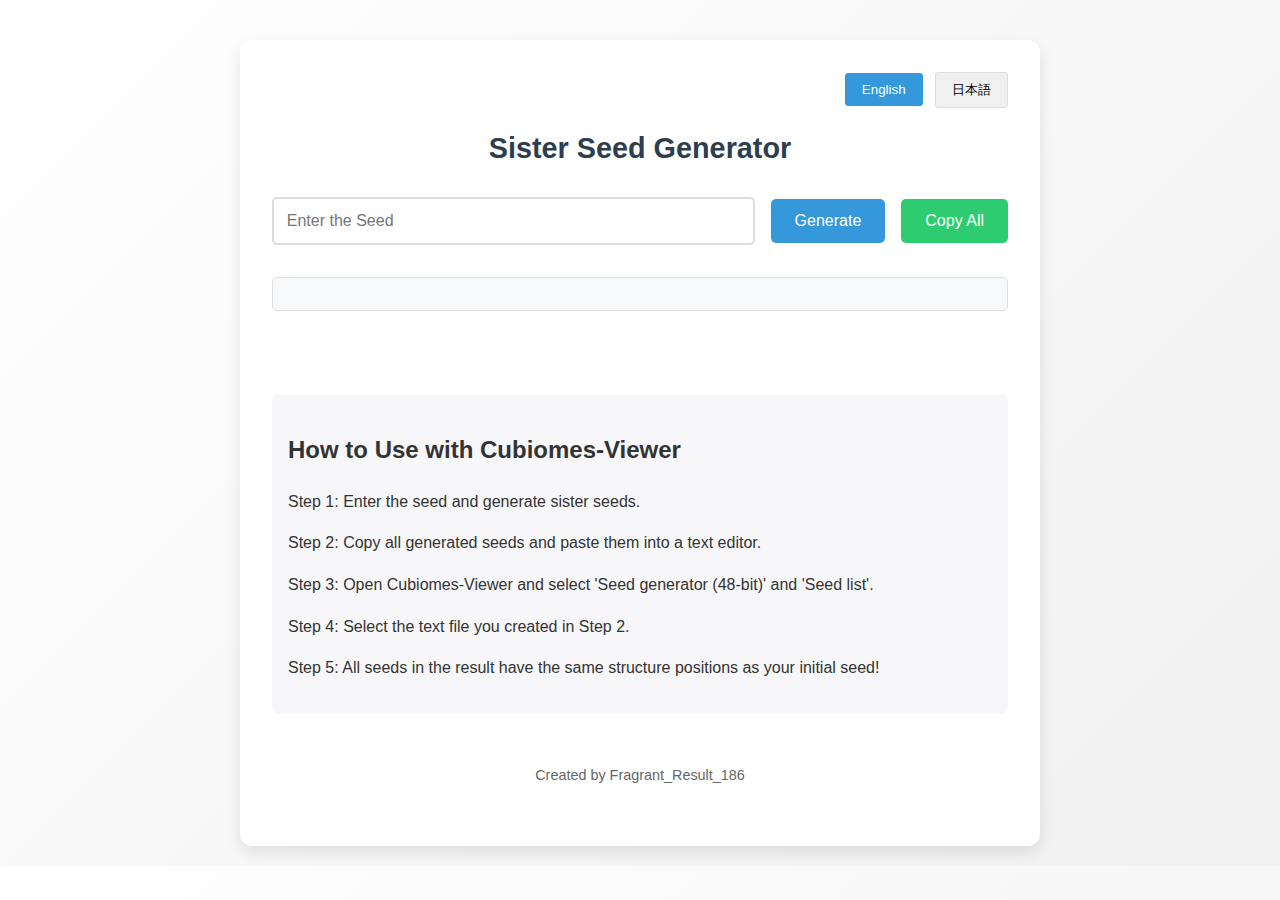
==== index.html @ 9ccfedac "Rename I'm idiot" ====
<!DOCTYPE html>
<html lang="ja">
<head>
    <meta charset="UTF-8">
    <meta name="viewport" content="width=device-width, initial-scale=1.0">
    <title>Sister Seed Generator</title>
    <style>
        body {
            font-family: 'Segoe UI', Tahoma, Geneva, Verdana, sans-serif;
            max-width: 800px;
            margin: 0 auto;
            padding: 20px;
            background: linear-gradient(135deg, #ffffff, #f0f0f0);
            color: #333;
        }

        .container {
            background-color: white;
            padding: 2rem;
            border-radius: 12px;
            box-shadow: 0 6px 15px rgba(0,0,0,0.1);
            margin-top: 20px;
        }

        .language-switch {
            text-align: right;
            margin-bottom: 1.5rem;
        }

        .language-btn {
            padding: 0.5rem 1rem;
            margin-left: 0.5rem;
            background-color: #f0f0f0;
            border: 1px solid #ddd;
            border-radius: 3px;
            cursor: pointer;
            transition: background-color 0.3s, transform 0.2s;
        }

        .language-btn.active {
            background-color: #3498db;
            color: white;
            border-color: #3498db;
        }

        .language-btn:hover {
            transform: scale(1.05);
        }

        h1 {
            color: #2c3e50;
            text-align: center;
            margin-bottom: 2rem;
            font-size: 1.8rem;
        }

        .row {
            display: flex;
            gap: 1rem;
            margin-bottom: 2rem;
            align-items: center;
        }

        input[type="text"] {
            flex: 1;
            padding: 0.8rem;
            font-size: 1rem;
            border: 2px solid #ddd;
            border-radius: 5px;
            transition: border-color 0.3s, box-shadow 0.3s;
        }

        input[type="text"]:focus {
            outline: none;
            border-color: #3498db;
            box-shadow: 0 0 8px rgba(52, 152, 219, 0.4);
        }

        .btn {
            padding: 0.8rem 1.5rem;
            font-size: 1rem;
            border: none;
            border-radius: 5px;
            cursor: pointer;
            transition: background-color 0.3s, transform 0.2s, box-shadow 0.2s;
            color: white;
        }

        #GenerateButton {
            background-color: #3498db;
        }

        #GenerateButton:hover {
            background-color: #2980b9;
            transform: translateY(-2px);
            box-shadow: 0 4px 10px rgba(0,0,0,0.2);
        }

        #CopyButton {
            background-color: #2ecc71;
        }

        #CopyButton:hover {
            background-color: #27ae60;
            transform: translateY(-2px);
            box-shadow: 0 4px 10px rgba(0,0,0,0.2);
        }

        #List {
            background-color: #f8f9fa;
            padding: 1rem;
            border-radius: 5px;
            white-space: pre-wrap;
            word-break: break-all;
            max-height: 300px;
            overflow-y: auto;
            font-family: monospace;
            font-size: 0.9rem;
            margin-bottom: 2rem;
            border: 1px solid #ddd;
        }

        #List::-webkit-scrollbar {
            width: 8px;
        }

        #List::-webkit-scrollbar-thumb {
            background-color: #3498db;
            border-radius: 4px;
        }

        #List::-webkit-scrollbar-track {
            background: #f5f5f5;
        }

        .status {
            text-align: center;
            color: #666;
            margin-top: 1rem;
            font-size: 0.9rem;
            min-height: 20px;
        }

        .steps {
            margin-top: 2rem;
            padding: 1rem;
            background-color: #f7f7f9;
            border-radius: 5px;
            line-height: 1.6;
        }

        .step {
            margin-bottom: 1rem;
        }

        footer {
            text-align: center;
            color: #666;
            padding: 1rem;
            font-size: 0.9rem;
            margin-top: 1.5rem;
        }
    </style>
</head>
<body>
    <div class="container">
        <div class="language-switch">
            <button onclick="setLanguage('en')" id="en-btn" class="language-btn">English</button>
            <button onclick="setLanguage('ja')" id="ja-btn" class="language-btn">日本語</button>
        </div>
        <h1 data-en="Sister Seed Generator" data-ja="Sister Seed Generator"></h1>
        <div class="row">
            <input id="SeedText" type="text" placeholder="Enter the Seed" data-en-placeholder="Enter the Seed" data-ja-placeholder="シード値を入力してください">
            <button id="GenerateButton" class="btn" onclick="Generate()" data-en="Generate" data-ja="生成"></button>
            <button id="CopyButton" class="btn" onclick="CopyToClipboard()" data-en="Copy All" data-ja="全てコピー"></button>
        </div>
        <p id="List"></p>
        <div id="status" class="status"></div>

        <!-- 手順説明 -->
        <div class="steps">
            <h2 data-en="How to Use with Cubiomes-Viewer" data-ja="Cubiomes-Viewerでの使用方法"></h2>
            <div class="step" data-en="Step 1: Enter the seed and generate sister seeds." data-ja="ステップ１：シードを入力してシスターシードを生成">
                Step 1: Enter the seed and generate sister seeds.
            </div>
            <div class="step" data-en="Step 2: Copy all generated seeds and paste them into a text editor." data-ja="ステップ２：全てをコピーし、メモ帳に貼り付ける">
                Step 2: Copy all generated seeds and paste them into a text editor.
            </div>
            <div class="step" data-en="Step 3: Open Cubiomes-Viewer and select 'Seed generator (48-bit)' and 'Seed list'." data-ja="ステップ３：Cubiomes-ViewerのSeed generator (48-bit)のSeed listを選択">
                Step 3: Open Cubiomes-Viewer and select 'Seed generator (48-bit)' and 'Seed list'.
            </div>
            <div class="step" data-en="Step 4: Select the text file you created in Step 2." data-ja="ステップ４：先ほど貼り付けたメモ帳を選択する">
                Step 4: Select the text file you created in Step 2.
            </div>
            <div class="step" data-en="Step 5: All seeds in the result have the same structure positions as your initial seed!" data-ja="ステップ５：得られるシードは最初のシードと同じ構造物配置（シスターシード）！">
                Step 5: All seeds in the result have the same structure positions as your initial seed!
            </div>
        </div>

        <footer>
            <p>Created by Fragrant_Result_186</p>
        </footer>
    </div>

    <script>
        const translations = {
            en: {
                invalidInput: 'Please enter a valid value within the range of -2^63 to 2^63-1',
                generating: 'Generating...',
                generated: 'Generation complete!',
                copied: 'Copied to clipboard'
            },
            ja: {
                invalidInput: '有効な範囲（-2^63 ～ 2^63-1）内の値を入力してください',
                generating: '生成中...',
                generated: '生成完了！',
                copied: 'クリップボードにコピーしました'
            }
        };

        let currentLanguage = (navigator.language || navigator.userLanguage).startsWith('ja') ? 'ja' : 'en';

        function setLanguage(lang) {
            currentLanguage = lang;
            document.querySelectorAll('[data-en]').forEach(element => {
                element.textContent = element.getAttribute(`data-${lang}`);
            });
            document.querySelectorAll('[data-en-placeholder]').forEach(element => {
                element.placeholder = element.getAttribute(`data-${lang}-placeholder`);
            });
            document.querySelectorAll('.language-btn').forEach(btn => btn.classList.toggle('active', btn.id.startsWith(lang)));
        }

        function updateStatus(key) {
            document.getElementById('status').textContent = translations[currentLanguage][key];
        }

        async function Generate() {
            let seed = document.getElementById("SeedText").value;
            const min = BigInt("-9223372036854775808");
            const max = BigInt("9223372036854775807");

            if (isNaN(seed) || BigInt(seed) < min || BigInt(seed) > max) {
                updateStatus('invalidInput');
                return;
            }
            
            updateStatus('generating');
            await new Promise(resolve => setTimeout(resolve, 0));

            try {
                let output = '';
                for (let i = BigInt(seed); i < BigInt(seed) + 2n ** 48n; i += 2n ** 32n) {
                    output += i + ' ';
                }
                document.getElementById("List").textContent = output;
                updateStatus('generated');
            } catch {
                updateStatus('invalidInput');
            }
        }

        function CopyToClipboard() {
            const copyText = document.getElementById("List").textContent;
            if (!copyText) return;

            const textarea = document.createElement('textarea');
            textarea.value = copyText;
            document.body.appendChild(textarea);
            textarea.select();

            try {
                document.execCommand('copy');
                updateStatus('copied');
            } finally {
                document.body.removeChild(textarea);
            }
        }

        document.getElementById("SeedText").addEventListener("keypress", function(e) {
            if (e.key === "Enter") Generate();
        });

        setLanguage(currentLanguage);
    </script>
</body>
</html>
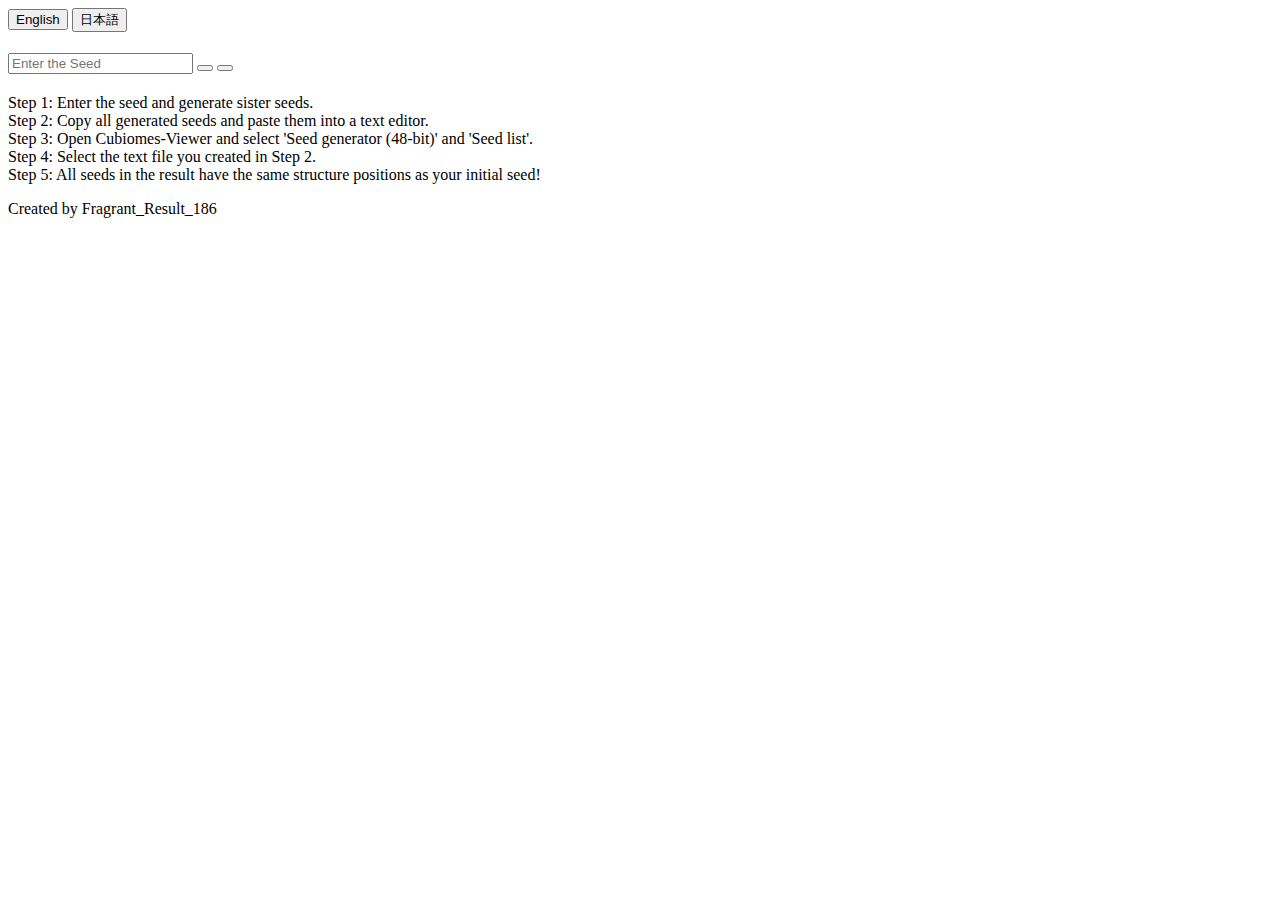
==== commit 5869d433: "Update index.html" ====
--- a/index.html
+++ b/index.html
@@ -4,163 +4,7 @@
     <meta charset="UTF-8">
     <meta name="viewport" content="width=device-width, initial-scale=1.0">
     <title>Sister Seed Generator</title>
-    <style>
-        body {
-            font-family: 'Segoe UI', Tahoma, Geneva, Verdana, sans-serif;
-            max-width: 800px;
-            margin: 0 auto;
-            padding: 20px;
-            background: linear-gradient(135deg, #ffffff, #f0f0f0);
-            color: #333;
-        }
-
-        .container {
-            background-color: white;
-            padding: 2rem;
-            border-radius: 12px;
-            box-shadow: 0 6px 15px rgba(0,0,0,0.1);
-            margin-top: 20px;
-        }
-
-        .language-switch {
-            text-align: right;
-            margin-bottom: 1.5rem;
-        }
-
-        .language-btn {
-            padding: 0.5rem 1rem;
-            margin-left: 0.5rem;
-            background-color: #f0f0f0;
-            border: 1px solid #ddd;
-            border-radius: 3px;
-            cursor: pointer;
-            transition: background-color 0.3s, transform 0.2s;
-        }
-
-        .language-btn.active {
-            background-color: #3498db;
-            color: white;
-            border-color: #3498db;
-        }
-
-        .language-btn:hover {
-            transform: scale(1.05);
-        }
-
-        h1 {
-            color: #2c3e50;
-            text-align: center;
-            margin-bottom: 2rem;
-            font-size: 1.8rem;
-        }
-
-        .row {
-            display: flex;
-            gap: 1rem;
-            margin-bottom: 2rem;
-            align-items: center;
-        }
-
-        input[type="text"] {
-            flex: 1;
-            padding: 0.8rem;
-            font-size: 1rem;
-            border: 2px solid #ddd;
-            border-radius: 5px;
-            transition: border-color 0.3s, box-shadow 0.3s;
-        }
-
-        input[type="text"]:focus {
-            outline: none;
-            border-color: #3498db;
-            box-shadow: 0 0 8px rgba(52, 152, 219, 0.4);
-        }
-
-        .btn {
-            padding: 0.8rem 1.5rem;
-            font-size: 1rem;
-            border: none;
-            border-radius: 5px;
-            cursor: pointer;
-            transition: background-color 0.3s, transform 0.2s, box-shadow 0.2s;
-            color: white;
-        }
-
-        #GenerateButton {
-            background-color: #3498db;
-        }
-
-        #GenerateButton:hover {
-            background-color: #2980b9;
-            transform: translateY(-2px);
-            box-shadow: 0 4px 10px rgba(0,0,0,0.2);
-        }
-
-        #CopyButton {
-            background-color: #2ecc71;
-        }
-
-        #CopyButton:hover {
-            background-color: #27ae60;
-            transform: translateY(-2px);
-            box-shadow: 0 4px 10px rgba(0,0,0,0.2);
-        }
-
-        #List {
-            background-color: #f8f9fa;
-            padding: 1rem;
-            border-radius: 5px;
-            white-space: pre-wrap;
-            word-break: break-all;
-            max-height: 300px;
-            overflow-y: auto;
-            font-family: monospace;
-            font-size: 0.9rem;
-            margin-bottom: 2rem;
-            border: 1px solid #ddd;
-        }
-
-        #List::-webkit-scrollbar {
-            width: 8px;
-        }
-
-        #List::-webkit-scrollbar-thumb {
-            background-color: #3498db;
-            border-radius: 4px;
-        }
-
-        #List::-webkit-scrollbar-track {
-            background: #f5f5f5;
-        }
-
-        .status {
-            text-align: center;
-            color: #666;
-            margin-top: 1rem;
-            font-size: 0.9rem;
-            min-height: 20px;
-        }
-
-        .steps {
-            margin-top: 2rem;
-            padding: 1rem;
-            background-color: #f7f7f9;
-            border-radius: 5px;
-            line-height: 1.6;
-        }
-
-        .step {
-            margin-bottom: 1rem;
-        }
-
-        footer {
-            text-align: center;
-            color: #666;
-            padding: 1rem;
-            font-size: 0.9rem;
-            margin-top: 1.5rem;
-        }
-    </style>
+    <link rel="stylesheet" href="style.css">
 </head>
 <body>
     <div class="container">
@@ -177,7 +21,6 @@
         <p id="List"></p>
         <div id="status" class="status"></div>
 
-        <!-- 手順説明 -->
         <div class="steps">
             <h2 data-en="How to Use with Cubiomes-Viewer" data-ja="Cubiomes-Viewerでの使用方法"></h2>
             <div class="step" data-en="Step 1: Enter the seed and generate sister seeds." data-ja="ステップ１：シードを入力してシスターシードを生成">
@@ -202,86 +45,6 @@
         </footer>
     </div>
 
-    <script>
-        const translations = {
-            en: {
-                invalidInput: 'Please enter a valid value within the range of -2^63 to 2^63-1',
-                generating: 'Generating...',
-                generated: 'Generation complete!',
-                copied: 'Copied to clipboard'
-            },
-            ja: {
-                invalidInput: '有効な範囲（-2^63 ～ 2^63-1）内の値を入力してください',
-                generating: '生成中...',
-                generated: '生成完了！',
-                copied: 'クリップボードにコピーしました'
-            }
-        };
-
-        let currentLanguage = (navigator.language || navigator.userLanguage).startsWith('ja') ? 'ja' : 'en';
-
-        function setLanguage(lang) {
-            currentLanguage = lang;
-            document.querySelectorAll('[data-en]').forEach(element => {
-                element.textContent = element.getAttribute(`data-${lang}`);
-            });
-            document.querySelectorAll('[data-en-placeholder]').forEach(element => {
-                element.placeholder = element.getAttribute(`data-${lang}-placeholder`);
-            });
-            document.querySelectorAll('.language-btn').forEach(btn => btn.classList.toggle('active', btn.id.startsWith(lang)));
-        }
-
-        function updateStatus(key) {
-            document.getElementById('status').textContent = translations[currentLanguage][key];
-        }
-
-        async function Generate() {
-            let seed = document.getElementById("SeedText").value;
-            const min = BigInt("-9223372036854775808");
-            const max = BigInt("9223372036854775807");
-
-            if (isNaN(seed) || BigInt(seed) < min || BigInt(seed) > max) {
-                updateStatus('invalidInput');
-                return;
-            }
-            
-            updateStatus('generating');
-            await new Promise(resolve => setTimeout(resolve, 0));
-
-            try {
-                let output = '';
-                for (let i = BigInt(seed); i < BigInt(seed) + 2n ** 48n; i += 2n ** 32n) {
-                    output += i + ' ';
-                }
-                document.getElementById("List").textContent = output;
-                updateStatus('generated');
-            } catch {
-                updateStatus('invalidInput');
-            }
-        }
-
-        function CopyToClipboard() {
-            const copyText = document.getElementById("List").textContent;
-            if (!copyText) return;
-
-            const textarea = document.createElement('textarea');
-            textarea.value = copyText;
-            document.body.appendChild(textarea);
-            textarea.select();
-
-            try {
-                document.execCommand('copy');
-                updateStatus('copied');
-            } finally {
-                document.body.removeChild(textarea);
-            }
-        }
-
-        document.getElementById("SeedText").addEventListener("keypress", function(e) {
-            if (e.key === "Enter") Generate();
-        });
-
-        setLanguage(currentLanguage);
-    </script>
+    <script src="script.js"></script>
 </body>
 </html>
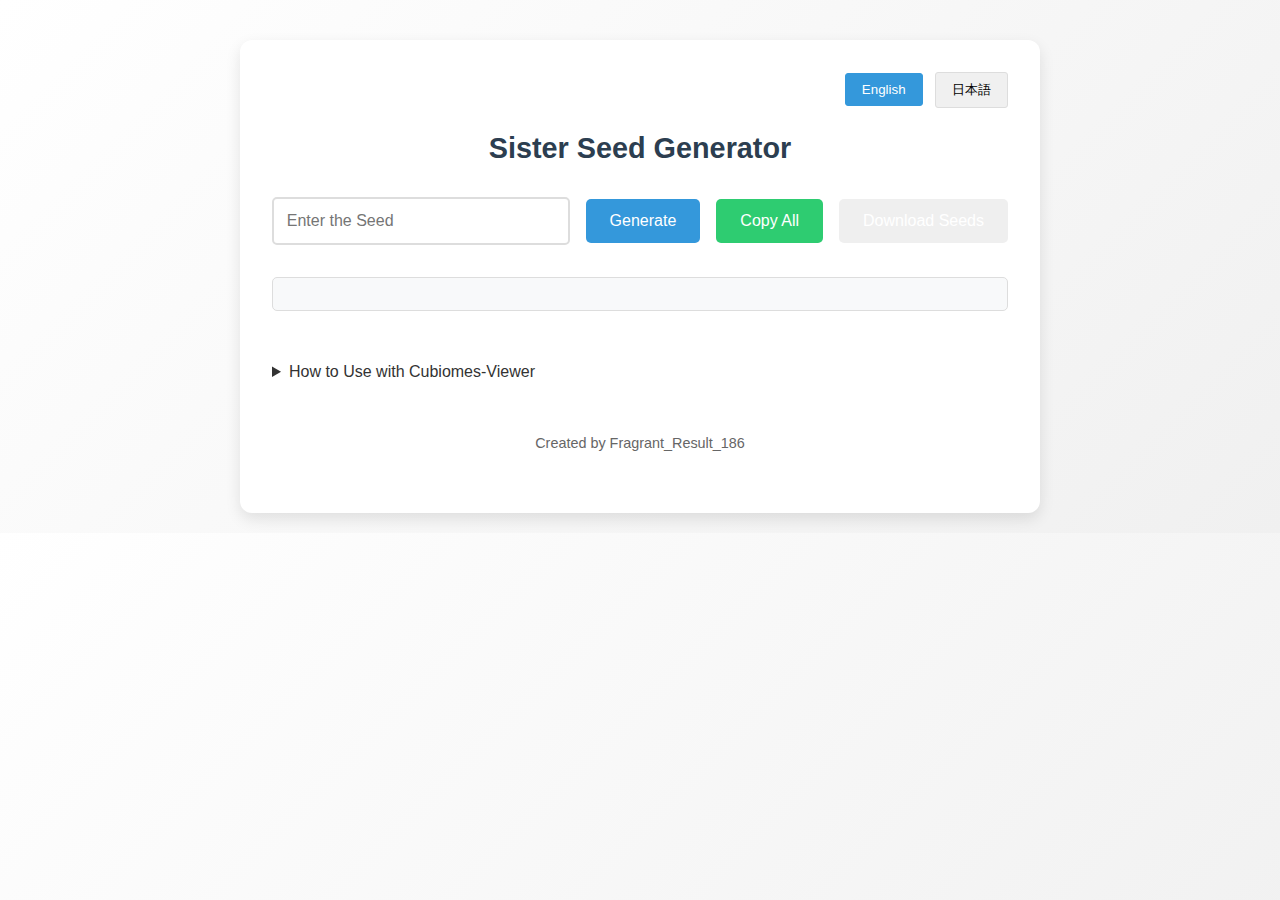
==== commit e2543930: "Update index.html" ====
--- a/index.html
+++ b/index.html
@@ -17,12 +17,13 @@
             <input id="SeedText" type="text" placeholder="Enter the Seed" data-en-placeholder="Enter the Seed" data-ja-placeholder="シード値を入力してください">
             <button id="GenerateButton" class="btn" onclick="Generate()" data-en="Generate" data-ja="生成"></button>
             <button id="CopyButton" class="btn" onclick="CopyToClipboard()" data-en="Copy All" data-ja="全てコピー"></button>
+            <button id="DownloadButton" class="btn" onclick="download()" data-en="Download Seeds" data-ja="ダウンロード"></button>
         </div>
         <p id="List"></p>
         <div id="status" class="status"></div>
-
+    <details>
+        <summary data-en="How to Use with Cubiomes-Viewer" data-ja="Cubiomes-Viewerでの使用方法"></summary>
         <div class="steps">
-            <h2 data-en="How to Use with Cubiomes-Viewer" data-ja="Cubiomes-Viewerでの使用方法"></h2>
             <div class="step" data-en="Step 1: Enter the seed and generate sister seeds." data-ja="ステップ１：シードを入力してシスターシードを生成">
                 Step 1: Enter the seed and generate sister seeds.
             </div>
@@ -39,7 +40,7 @@
                 Step 5: All seeds in the result have the same structure positions as your initial seed!
             </div>
         </div>
-
+    </details>
         <footer>
             <p>Created by Fragrant_Result_186</p>
         </footer>
--- a/style.css
+++ b/style.css
@@ -0,0 +1,156 @@
+
+body {
+    font-family: 'Segoe UI', Tahoma, Geneva, Verdana, sans-serif;
+    max-width: 800px;
+    margin: 0 auto;
+    padding: 20px;
+    background: linear-gradient(135deg, #ffffff, #f0f0f0);
+    color: #333;
+}
+
+.container {
+    background-color: white;
+    padding: 2rem;
+    border-radius: 12px;
+    box-shadow: 0 6px 15px rgba(0,0,0,0.1);
+    margin-top: 20px;
+}
+
+.language-switch {
+    text-align: right;
+    margin-bottom: 1.5rem;
+}
+
+.language-btn {
+    padding: 0.5rem 1rem;
+    margin-left: 0.5rem;
+    background-color: #f0f0f0;
+    border: 1px solid #ddd;
+    border-radius: 3px;
+    cursor: pointer;
+    transition: background-color 0.3s, transform 0.2s;
+}
+
+.language-btn.active {
+    background-color: #3498db;
+    color: white;
+    border-color: #3498db;
+}
+
+.language-btn:hover {
+    transform: scale(1.05);
+}
+
+h1 {
+    color: #2c3e50;
+    text-align: center;
+    margin-bottom: 2rem;
+    font-size: 1.8rem;
+}
+
+.row {
+    display: flex;
+    gap: 1rem;
+    margin-bottom: 2rem;
+    align-items: center;
+}
+
+input[type="text"] {
+    flex: 1;
+    padding: 0.8rem;
+    font-size: 1rem;
+    border: 2px solid #ddd;
+    border-radius: 5px;
+    transition: border-color 0.3s, box-shadow 0.3s;
+}
+
+input[type="text"]:focus {
+    outline: none;
+    border-color: #3498db;
+    box-shadow: 0 0 8px rgba(52, 152, 219, 0.4);
+}
+
+.btn {
+    padding: 0.8rem 1.5rem;
+    font-size: 1rem;
+    border: none;
+    border-radius: 5px;
+    cursor: pointer;
+    transition: background-color 0.3s, transform 0.2s, box-shadow 0.2s;
+    color: white;
+}
+
+#GenerateButton {
+    background-color: #3498db;
+}
+
+#GenerateButton:hover {
+    background-color: #2980b9;
+    transform: translateY(-2px);
+    box-shadow: 0 4px 10px rgba(0,0,0,0.2);
+}
+
+#CopyButton {
+    background-color: #2ecc71;
+}
+
+#CopyButton:hover {
+    background-color: #27ae60;
+    transform: translateY(-2px);
+    box-shadow: 0 4px 10px rgba(0,0,0,0.2);
+}
+
+#List {
+    background-color: #f8f9fa;
+    padding: 1rem;
+    border-radius: 5px;
+    white-space: pre-wrap;
+    word-break: break-all;
+    max-height: 300px;
+    overflow-y: auto;
+    font-family: monospace;
+    font-size: 0.9rem;
+    margin-bottom: 2rem;
+    border: 1px solid #ddd;
+}
+
+#List::-webkit-scrollbar {
+    width: 8px;
+}
+
+#List::-webkit-scrollbar-thumb {
+    background-color: #3498db;
+    border-radius: 4px;
+}
+
+#List::-webkit-scrollbar-track {
+    background: #f5f5f5;
+}
+
+.status {
+    text-align: center;
+    color: #666;
+    margin-top: 1rem;
+    font-size: 0.9rem;
+    min-height: 20px;
+}
+
+.steps {
+    margin-top: 2rem;
+    padding: 1rem;
+    background-color: #f7f7f9;
+    border-radius: 5px;
+    line-height: 1.6;
+}
+
+.step {
+    margin-bottom: 1rem;
+}
+
+footer {
+    text-align: center;
+    color: #666;
+    padding: 1rem;
+    font-size: 0.9rem;
+    margin-top: 1.5rem;
+}
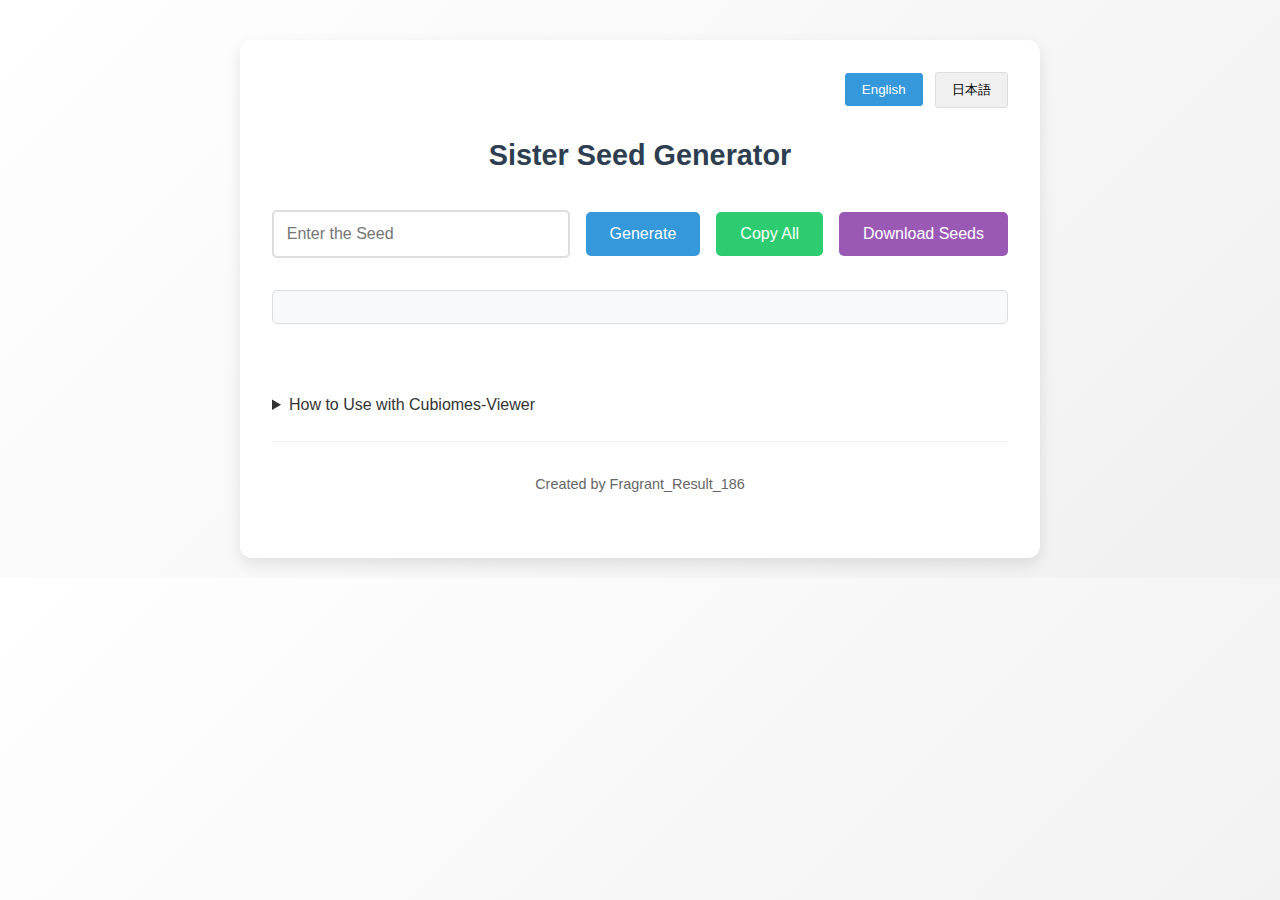
==== commit 31f1891e: "Update index.html" ====
--- a/index.html
+++ b/index.html
@@ -1,6 +1,15 @@
 <!DOCTYPE html>
 <html lang="ja">
 <head>
+    <!-- Google tag (gtag.js) -->
+    <script async src="https://www.googletagmanager.com/gtag/js?id=G-38GFKW5Q6K"></script>
+    <script>
+        window.dataLayer = window.dataLayer || [];
+        function gtag(){dataLayer.push(arguments);}
+        gtag('js', new Date());
+
+        gtag('config', 'G-38GFKW5Q6K');
+    </script>
     <meta charset="UTF-8">
     <meta name="viewport" content="width=device-width, initial-scale=1.0">
     <title>Sister Seed Generator</title>
--- a/style.css
+++ b/style.css
@@ -1,4 +1,3 @@
-
 body {
     font-family: 'Segoe UI', Tahoma, Geneva, Verdana, sans-serif;
     max-width: 800px;
@@ -6,6 +5,7 @@
     padding: 20px;
     background: linear-gradient(135deg, #ffffff, #f0f0f0);
     color: #333;
+    line-height: 1.6;
 }
 
 .container {
@@ -28,7 +28,7 @@
     border: 1px solid #ddd;
     border-radius: 3px;
     cursor: pointer;
-    transition: background-color 0.3s, transform 0.2s;
+    transition: all 0.2s ease;
 }
 
 .language-btn.active {
@@ -38,7 +38,8 @@
 }
 
 .language-btn:hover {
-    transform: scale(1.05);
+    transform: translateY(-1px);
+    box-shadow: 0 2px 5px rgba(0,0,0,0.1);
 }
 
 h1 {
@@ -46,6 +47,7 @@
     text-align: center;
     margin-bottom: 2rem;
     font-size: 1.8rem;
+    font-weight: 600;
 }
 
 .row {
@@ -53,6 +55,7 @@
     gap: 1rem;
     margin-bottom: 2rem;
     align-items: center;
+    flex-wrap: wrap;
 }
 
 input[type="text"] {
@@ -61,7 +64,8 @@
     font-size: 1rem;
     border: 2px solid #ddd;
     border-radius: 5px;
-    transition: border-color 0.3s, box-shadow 0.3s;
+    transition: all 0.3s ease;
+    min-width: 200px;
 }
 
 input[type="text"]:focus {
@@ -76,8 +80,15 @@
     border: none;
     border-radius: 5px;
     cursor: pointer;
-    transition: background-color 0.3s, transform 0.2s, box-shadow 0.2s;
+    transition: all 0.2s ease;
     color: white;
+    display: inline-flex;
+    align-items: center;
+    gap: 0.5rem;
+}
+
+.btn i {
+    font-size: 1.1rem;
 }
 
 #GenerateButton {
@@ -96,6 +107,16 @@
 
 #CopyButton:hover {
     background-color: #27ae60;
+    transform: translateY(-2px);
+    box-shadow: 0 4px 10px rgba(0,0,0,0.2);
+}
+
+#DownloadButton {
+    background-color: #9b59b6;
+}
+
+#DownloadButton:hover {
+    background-color: #8e44ad;
     transform: translateY(-2px);
     box-shadow: 0 4px 10px rgba(0,0,0,0.2);
 }
@@ -112,6 +133,11 @@
     font-size: 0.9rem;
     margin-bottom: 2rem;
     border: 1px solid #ddd;
+    transition: border-color 0.3s ease;
+}
+
+#List:hover {
+    border-color: #3498db;
 }
 
 #List::-webkit-scrollbar {
@@ -133,18 +159,83 @@
     margin-top: 1rem;
     font-size: 0.9rem;
     min-height: 20px;
+    padding: 0.5rem;
+    border-radius: 4px;
+    transition: all 0.3s ease;
+}
+
+.status.success {
+    background-color: #d4edda;
+    color: #155724;
+    border: 1px solid #c3e6cb;
+}
+
+.status.error {
+    background-color: #f8d7da;
+    color: #721c24;
+    border: 1px solid #f5c6cb;
+}
+
+.collapsible {
+    background-color: #f8f9fa;
+    border: 1px solid #ddd;
+    border-radius: 5px;
+    margin-top: 2rem;
+    overflow: hidden;
+}
+
+.collapsible-header {
+    padding: 1rem;
+    background-color: #f8f9fa;
+    display: flex;
+    justify-content: space-between;
+    align-items: center;
+    cursor: pointer;
+    transition: background-color 0.2s ease;
+}
+
+.collapsible-header:hover {
+    background-color: #e9ecef;
+}
+
+.collapsible-header h3 {
+    margin: 0;
+    font-size: 1.1rem;
+    color: #2c3e50;
+}
+
+.collapsible-header .arrow {
+    transition: transform 0.3s ease;
+}
+
+.collapsible-header .arrow.open {
+    transform: rotate(180deg);
+}
+
+.collapsible-content {
+    max-height: 0;
+    overflow: hidden;
+    transition: max-height 0.3s ease-out;
+    padding: 0 1rem;
+}
+
+.collapsible-content.open {
+    max-height: 500px;
+    padding: 1rem;
 }
 
 .steps {
     margin-top: 2rem;
-    padding: 1rem;
+    padding: 1.5rem;
     background-color: #f7f7f9;
     border-radius: 5px;
     line-height: 1.6;
 }
 
 .step {
-    margin-bottom: 1rem;
+    margin-bottom: 1.5rem;
+    padding-left: 0.5rem;
+    position: relative;
 }
 
 footer {
@@ -153,4 +244,5 @@
     padding: 1rem;
     font-size: 0.9rem;
     margin-top: 1.5rem;
-}
+    border-top: 1px solid #eee;
+}
